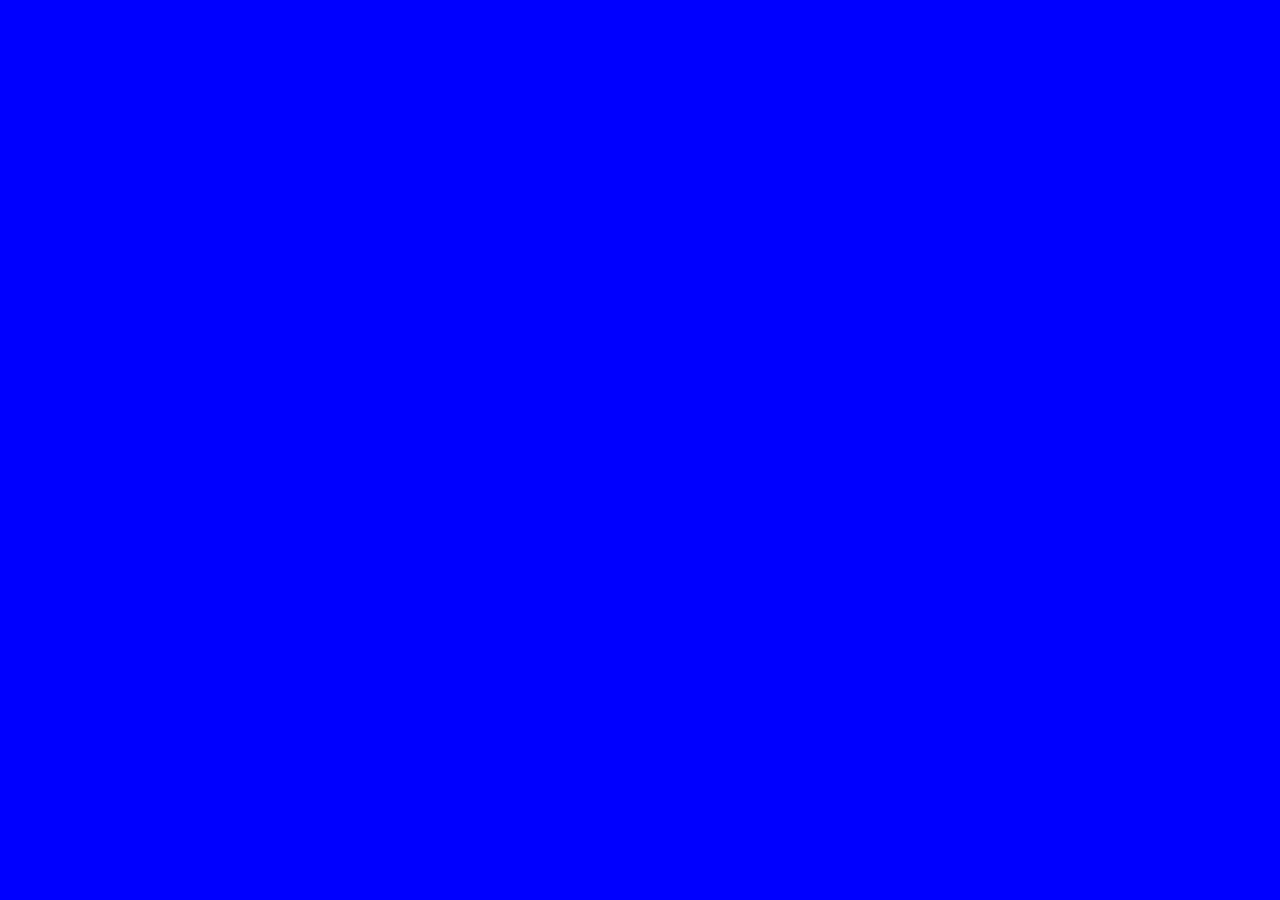
==== HTML Personal Site 2.0/index.html @ 02e91122 "HTML Personal Site 2.0" ====
<!DOCTYPE html>
<html>
    <head>
        <meta charset="utf-8">
        <meta http-equiv="X-UA-Compatible" content="IE=edge">
        <title>Flavio Oliveira</title>
        <meta name="description" content="">
        <meta name="viewport" content="width=device-width, initial-scale=1">
        <link rel="stylesheet" href="css/styles.css">
        <link rel="icon" href="favicon.ico">
    </head>
    <body>

        
        <script src="" async defer></script>
    </body>
</html>
---- HTML Personal Site 2.0/css/styles.css ----
body{
    background-color: blue;
}
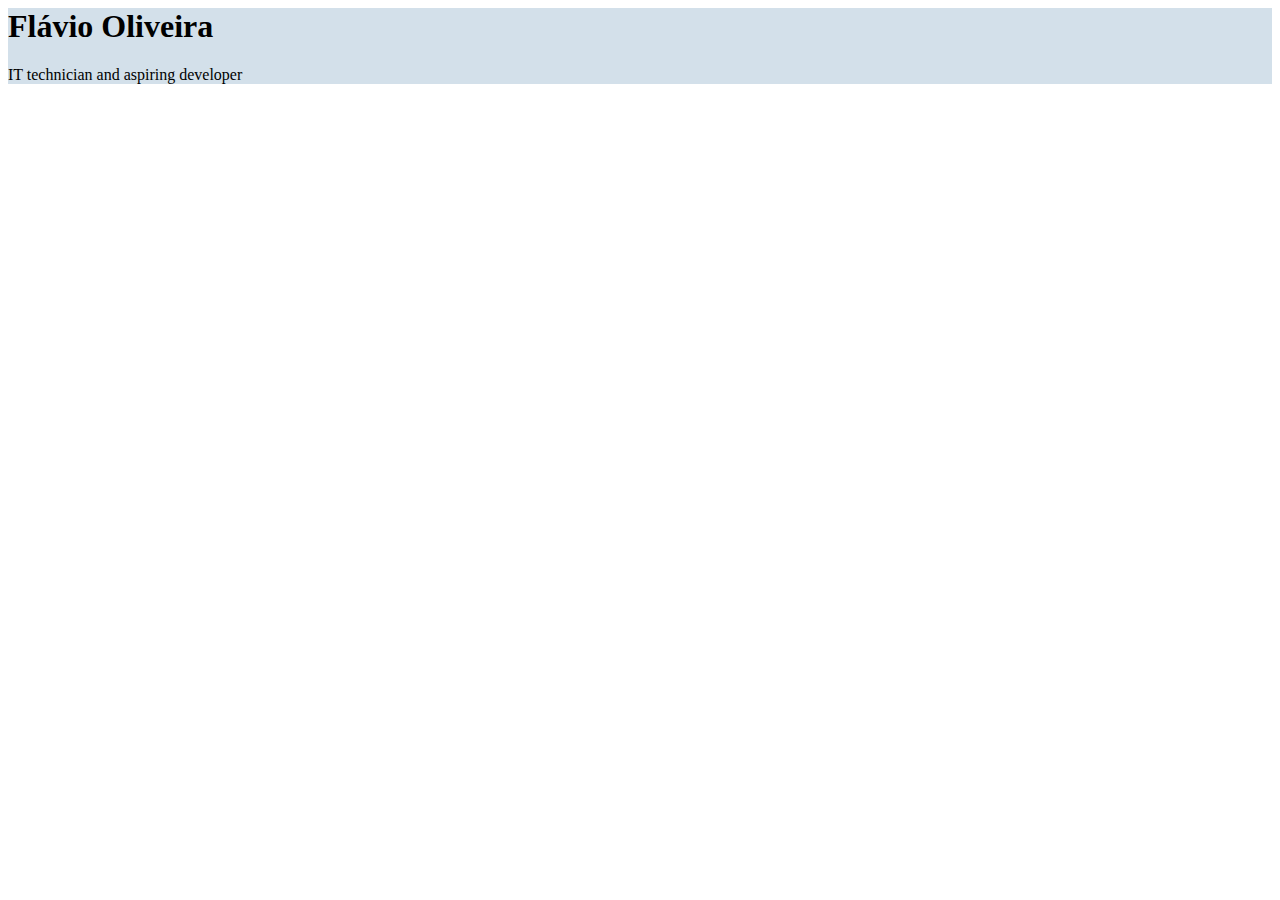
==== commit 2fd06175: "HTML Personal Site 2.1" ====
--- a/HTML Personal Site 2.0/index.html
+++ b/HTML Personal Site 2.0/index.html
@@ -10,8 +10,9 @@
         <link rel="icon" href="favicon.ico">
     </head>
     <body>
-
-        
-        <script src="" async defer></script>
+        <div>
+            <h1>Flávio Oliveira</h1>
+            <p>IT technician and aspiring developer</p>
+        </div>
     </body>
 </html>--- a/HTML Personal Site 2.0/css/styles.css
+++ b/HTML Personal Site 2.0/css/styles.css
@@ -1,3 +1,7 @@
-body{
-    background-color: blue;
+div{
+    background-color: #d3e0ea;
+}
+
+h1{
+    margin-top: 0;
 }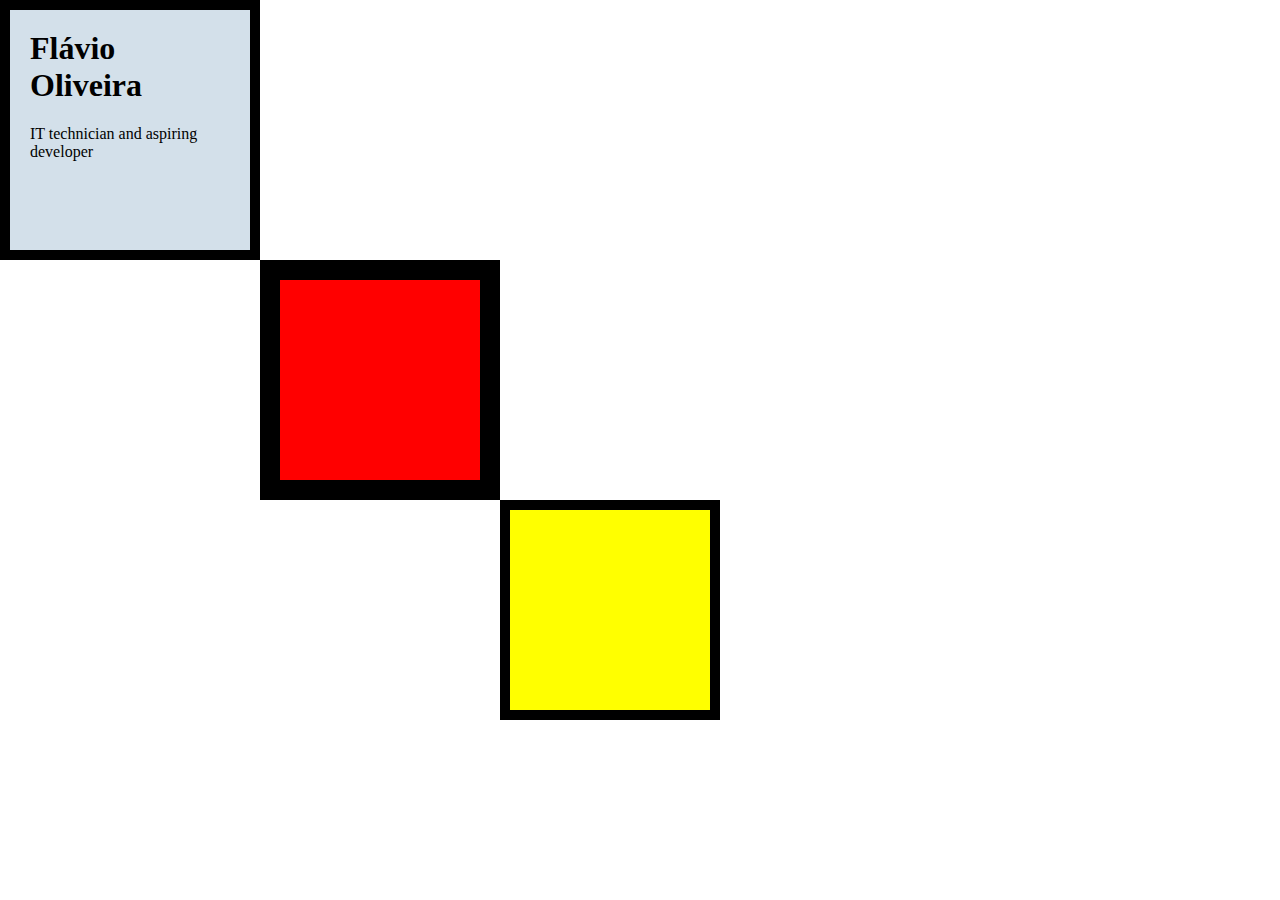
==== commit 043f62c3: "Css display" ====
--- a/HTML Personal Site 2.0/index.html
+++ b/HTML Personal Site 2.0/index.html
@@ -1,18 +1,23 @@
 <!DOCTYPE html>
 <html>
-    <head>
-        <meta charset="utf-8">
-        <meta http-equiv="X-UA-Compatible" content="IE=edge">
-        <title>Flavio Oliveira</title>
-        <meta name="description" content="">
-        <meta name="viewport" content="width=device-width, initial-scale=1">
-        <link rel="stylesheet" href="css/styles.css">
-        <link rel="icon" href="favicon.ico">
-    </head>
-    <body>
-        <div>
-            <h1>Flávio Oliveira</h1>
-            <p>IT technician and aspiring developer</p>
-        </div>
-    </body>
+
+<head>
+    <meta charset="utf-8">
+    <meta http-equiv="X-UA-Compatible" content="IE=edge">
+    <title>Flavio Oliveira</title>
+    <meta name="description" content="">
+    <meta name="viewport" content="width=device-width, initial-scale=1">
+    <link rel="stylesheet" href="css/styles.css">
+    <link rel="icon" href="favicon.ico">
+</head>
+
+<body>
+    <div class="top">
+        <h1>Flávio Oliveira</h1>
+        <p>IT technician and aspiring developer</p>
+    </div>
+    <div class="mid"></div>
+    <div class="bot"></div>
+</body>
+
 </html>--- a/HTML Personal Site 2.0/css/styles.css
+++ b/HTML Personal Site 2.0/css/styles.css
@@ -1,7 +1,34 @@
-div{
-    background-color: #d3e0ea;
+body {
+    margin: 0;
 }
 
-h1{
+h1 {
     margin-top: 0;
+}
+
+.top {
+    background-color: #d3e0ea;
+    border: 10px;
+    padding: 20px;
+    width: 200px;
+    height: 200px;
+    border-style: solid;
+}
+
+.mid {
+    background-color: red;
+    width: 200px;
+    height: 200px;
+    border: 20px;
+    border-style: solid;
+    margin-left: 260px;
+}
+
+.bot {
+    background-color: yellow;
+    width: 200px;
+    height: 200px;
+    border: 10px;
+    border-style: solid;
+    margin-left: 500px;
 }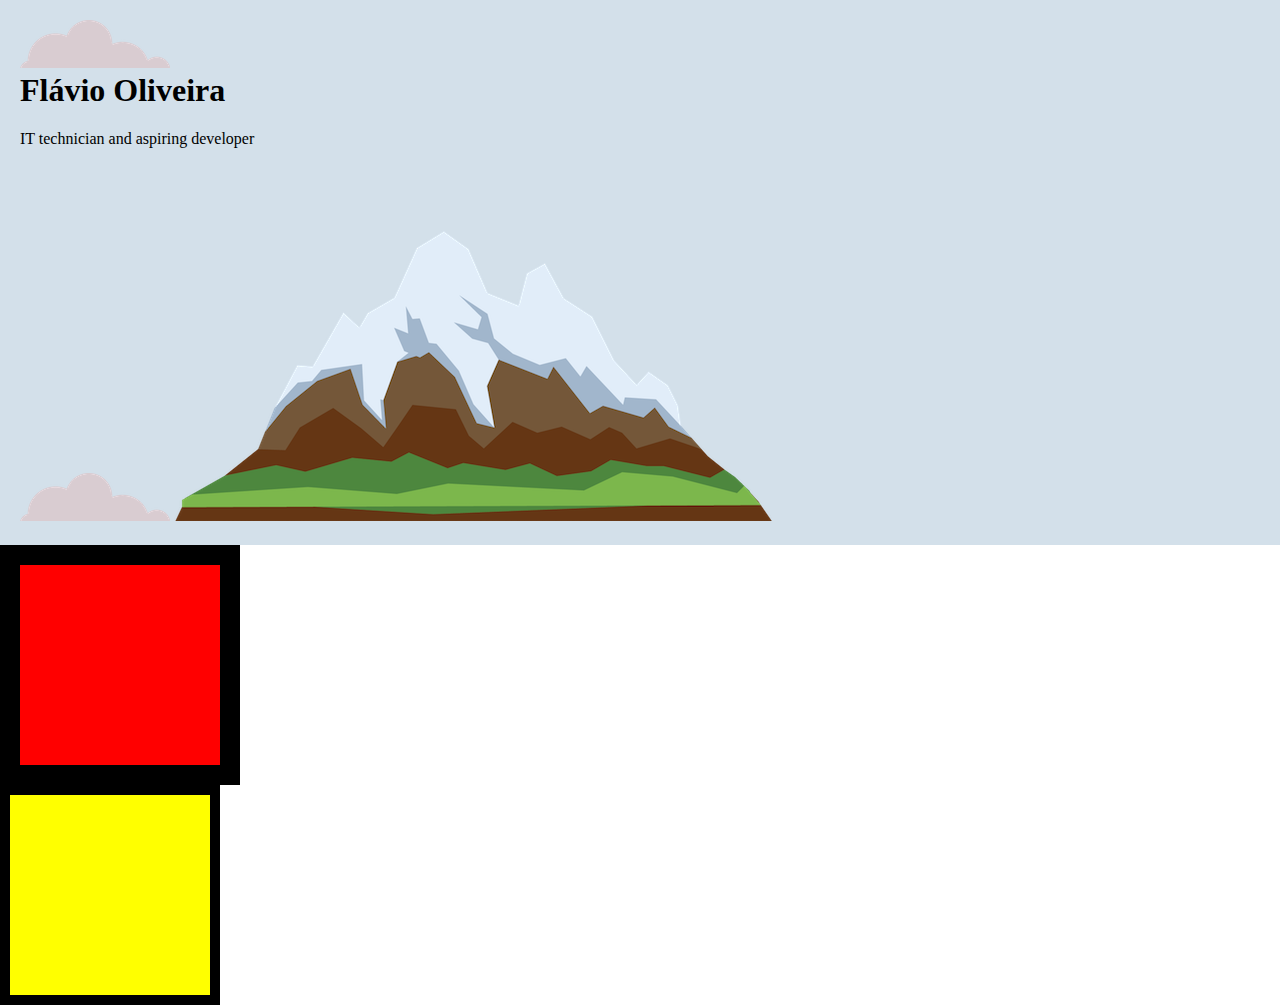
==== commit ceff60a6: "Css display 1.1" ====
--- a/HTML Personal Site 2.0/index.html
+++ b/HTML Personal Site 2.0/index.html
@@ -13,8 +13,11 @@
 
 <body>
     <div class="top">
+        <img src="images/cloud.png" alt="cloud-img">
         <h1>Flávio Oliveira</h1>
         <p>IT technician and aspiring developer</p>
+        <img src="images/cloud.png" alt="cloud-img">
+        <img src="images/mountain.png" alt="mountain-img">
     </div>
     <div class="mid"></div>
     <div class="bot"></div>
--- a/HTML Personal Site 2.0/css/styles.css
+++ b/HTML Personal Site 2.0/css/styles.css
@@ -10,9 +10,6 @@
     background-color: #d3e0ea;
     border: 10px;
     padding: 20px;
-    width: 200px;
-    height: 200px;
-    border-style: solid;
 }
 
 .mid {
@@ -21,7 +18,6 @@
     height: 200px;
     border: 20px;
     border-style: solid;
-    margin-left: 260px;
 }
 
 .bot {
@@ -30,5 +26,4 @@
     height: 200px;
     border: 10px;
     border-style: solid;
-    margin-left: 500px;
 }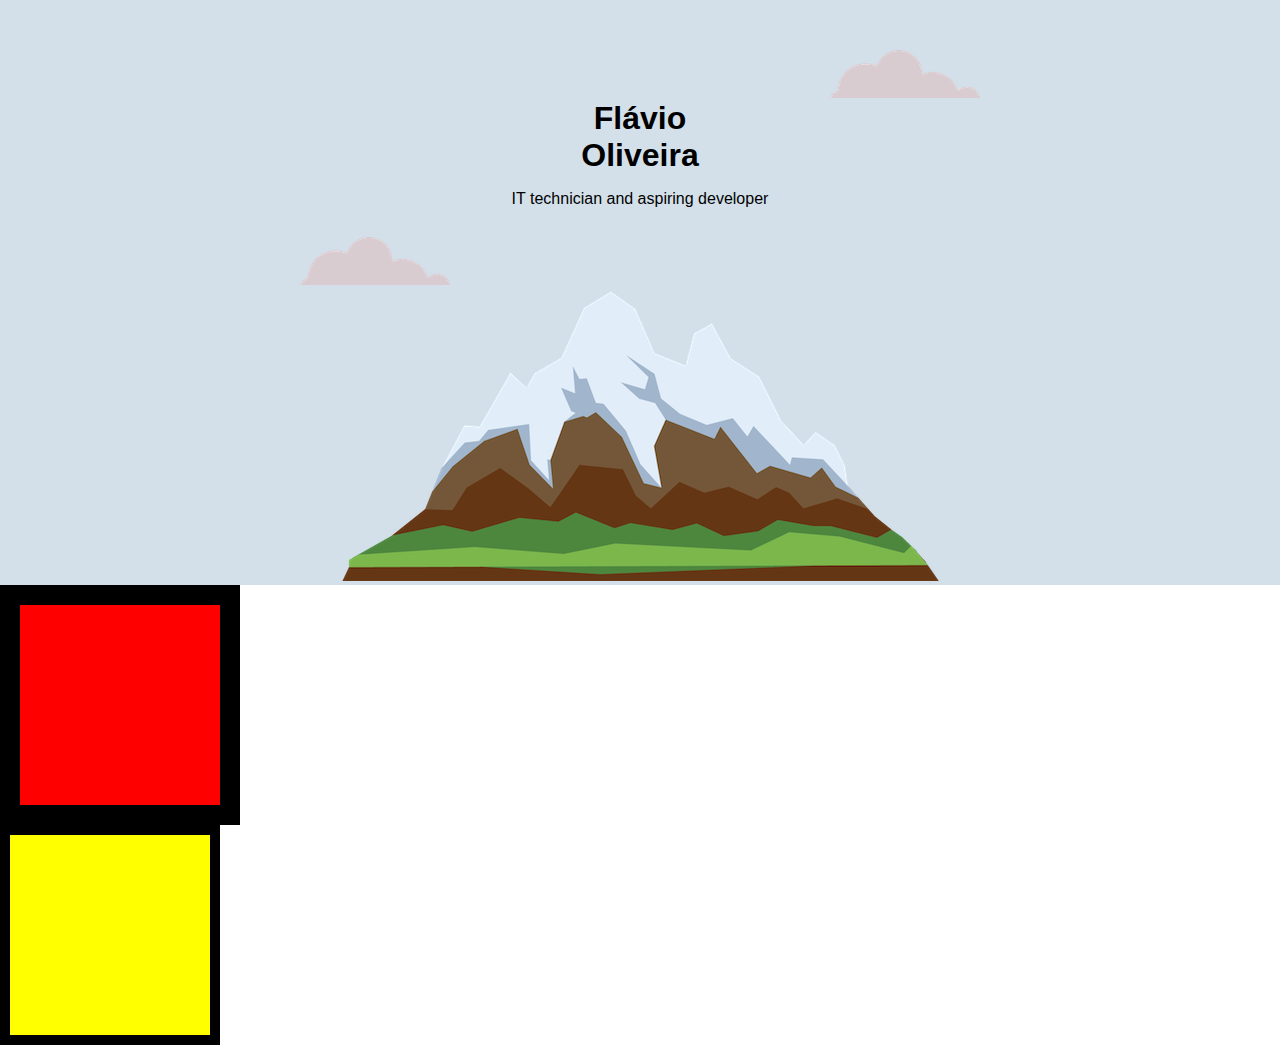
==== commit b81a95b3: "Fonts added" ====
--- a/HTML Personal Site 2.0/index.html
+++ b/HTML Personal Site 2.0/index.html
@@ -13,10 +13,10 @@
 
 <body>
     <div class="top">
-        <img src="images/cloud.png" alt="cloud-img">
+        <img class="top-cloud" src="images/cloud.png" alt="cloud-img">
         <h1>Flávio Oliveira</h1>
         <p>IT technician and aspiring developer</p>
-        <img src="images/cloud.png" alt="cloud-img">
+        <img class="bottom-cloud" src="images/cloud.png" alt="cloud-img">
         <img src="images/mountain.png" alt="mountain-img">
     </div>
     <div class="mid"></div>
--- a/HTML Personal Site 2.0/css/styles.css
+++ b/HTML Personal Site 2.0/css/styles.css
@@ -1,15 +1,18 @@
 body {
     margin: 0;
+    text-align: center;
+    font-family: "Helvetica Neue", Helvetica, Arial, sans-serif;
 }
 
 h1 {
-    margin-top: 0;
+    width: 10%;
+    margin: 0 auto 0 auto;
 }
 
 .top {
     background-color: #d3e0ea;
-    border: 10px;
-    padding: 20px;
+    padding-top: 100px;
+    position: relative;
 }
 
 .mid {
@@ -26,4 +29,16 @@
     height: 200px;
     border: 10px;
     border-style: solid;
+}
+
+.bottom-cloud {
+    position: absolute;
+    left: 300px;
+    bottom: 300px;
+}
+
+.top-cloud {
+    position: absolute;
+    right: 300px;
+    top: 50px;
 }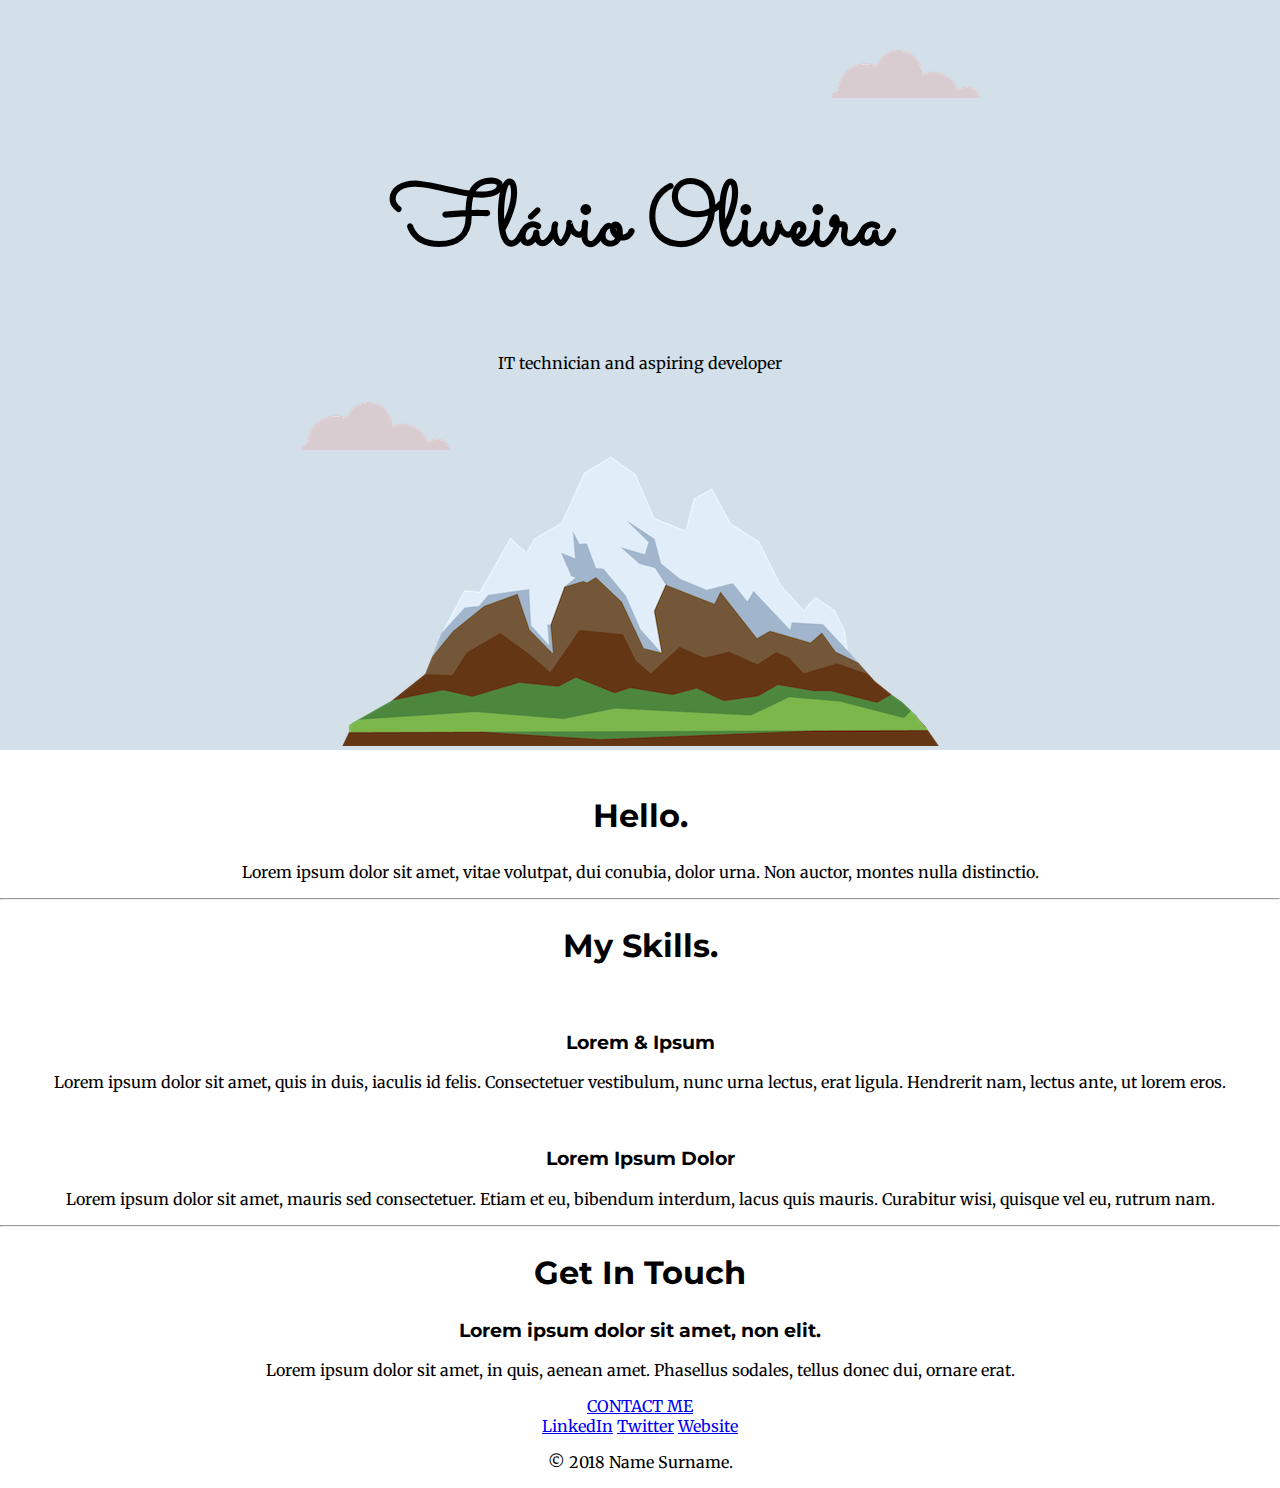
==== commit 70546379: "CSS sizing" ====
--- a/HTML Personal Site 2.0/index.html
+++ b/HTML Personal Site 2.0/index.html
@@ -9,6 +9,8 @@
     <meta name="viewport" content="width=device-width, initial-scale=1">
     <link rel="stylesheet" href="css/styles.css">
     <link rel="icon" href="favicon.ico">
+    <link href="https://fonts.googleapis.com/css2?family=Merriweather&family=Montserrat&family=Sacramento&display=swap"
+        rel="stylesheet">
 </head>
 
 <body>
@@ -19,8 +21,45 @@
         <img class="bottom-cloud" src="images/cloud.png" alt="cloud-img">
         <img src="images/mountain.png" alt="mountain-img">
     </div>
-    <div class="mid"></div>
-    <div class="bot"></div>
+    <div class="middle-container">
+        <div class="profile">
+            <img src="" alt="">
+            <h2>Hello.</h2>
+            <p>Lorem ipsum dolor sit amet, vitae volutpat, dui conubia, dolor urna. Non auctor, montes nulla distinctio.
+            </p>
+        </div>
+        <hr>
+        <div class="skills">
+            <h2>My Skills.</h2>
+            <div class="skill-row">
+                <img class="" src="" alt="">
+                <h3>Lorem & Ipsum</h3>
+                <p>Lorem ipsum dolor sit amet, quis in duis, iaculis id felis. Consectetuer vestibulum, nunc urna
+                    lectus, erat ligula. Hendrerit nam, lectus ante, ut lorem eros.</p>
+            </div>
+            <div class="skill-row">
+                <img class="" src="" alt="">
+                <h3>Lorem Ipsum Dolor</h3>
+                <p>Lorem ipsum dolor sit amet, mauris sed consectetuer. Etiam et eu, bibendum interdum, lacus quis
+                    mauris. Curabitur wisi, quisque vel eu, rutrum nam.</p>
+            </div>
+        </div>
+        <hr>
+        <div class="contact-me">
+            <h2>Get In Touch</h2>
+            <h3>Lorem ipsum dolor sit amet, non elit.</h3>
+            <p>Lorem ipsum dolor sit amet, in quis, aenean amet. Phasellus sodales, tellus donec dui, ornare erat.</p>
+            <a class="btn" href="mailto:name@email.com">CONTACT ME</a>
+        </div>
+    </div>
+
+
+    <div class="bottom-container">
+        <a class="footer-link" href="https://www.linkedin.com/">LinkedIn</a>
+        <a class="footer-link" href="https://twitter.com/">Twitter</a>
+        <a class="footer-link" href="https://www.appbrewery.co/">Website</a>
+        <p>© 2018 Name Surname.</p>
+    </div>
 </body>
 
 </html>--- a/HTML Personal Site 2.0/css/styles.css
+++ b/HTML Personal Site 2.0/css/styles.css
@@ -1,12 +1,22 @@
 body {
     margin: 0;
     text-align: center;
-    font-family: "Helvetica Neue", Helvetica, Arial, sans-serif;
+    font-family: "Merriweather", serif;
 }
 
 h1 {
-    width: 10%;
-    margin: 0 auto 0 auto;
+    font-size: 5.625em;
+    margin-top: 50px auto 0 auto;
+    font-family: 'Sacramento', cursive;
+}
+
+h2{
+    font-family: 'Montserrat', sans-serif;
+    font-size: 2rem;
+}
+
+h3{
+    font-family: 'Montserrat', sans-serif;
 }
 
 .top {
@@ -16,19 +26,9 @@
 }
 
 .mid {
-    background-color: red;
-    width: 200px;
-    height: 200px;
-    border: 20px;
-    border-style: solid;
 }
 
 .bot {
-    background-color: yellow;
-    width: 200px;
-    height: 200px;
-    border: 10px;
-    border-style: solid;
 }
 
 .bottom-cloud {
